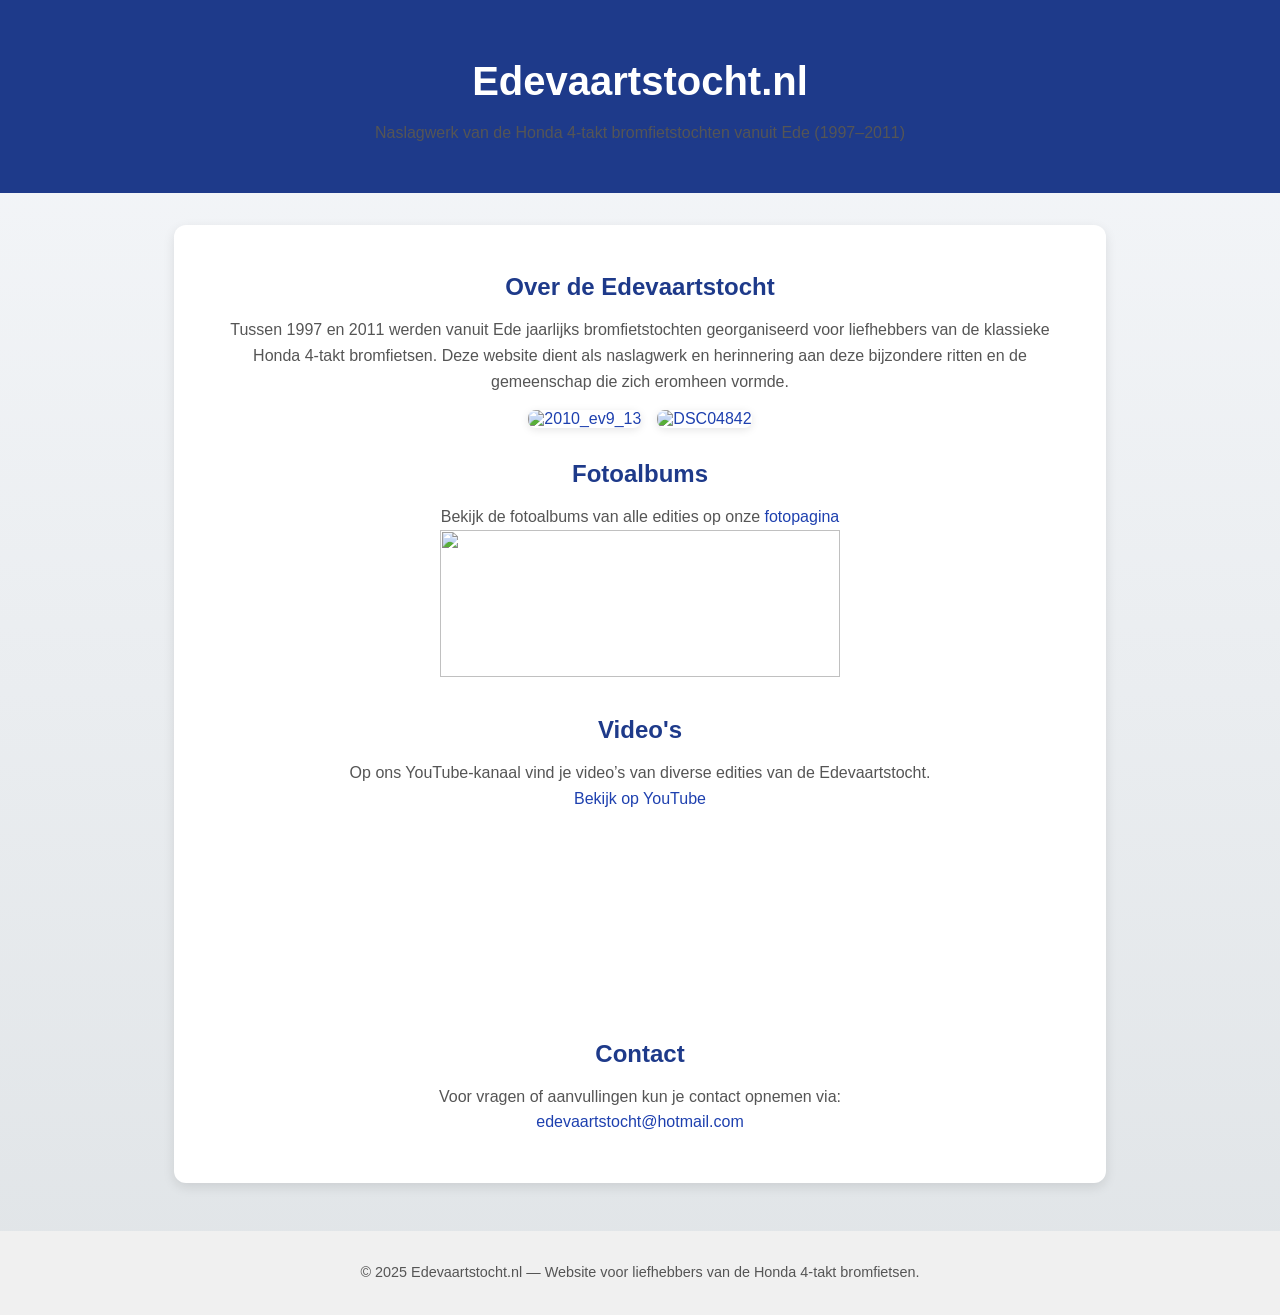
==== index.html @ 404687b3 "first commit index for the website" ====
<!DOCTYPE html>
<html lang="nl">
<head>
  <meta charset="UTF-8">
  <meta name="viewport" content="width=device-width, initial-scale=1.0">
  <title>Edevaartstocht.nl</title>
  <style>
    body {
      font-family: 'Segoe UI', Arial, sans-serif;
      background: linear-gradient(180deg, #f5f7fa 0%, #e0e4e7 100%);
      color: #333;
      margin: 0;
      padding: 0;
      text-align: center;
    }
    header {
      background-color: #1e3a8a;
      color: white;
      padding: 2rem 1rem;
    }
    h1 {
      font-size: 2.5rem;
      margin-bottom: 0.5rem;
    }
    main {
      max-width: 900px;
      margin: 2rem auto;
      padding: 1rem;
      background: white;
      border-radius: 12px;
      box-shadow: 0 4px 12px rgba(0,0,0,0.1);
    }
    section {
      margin: 2rem 0;
      padding: 0 1rem;
    }
    h2 {
      color: #1e3a8a;
      margin-bottom: 0.5rem;
    }
    p {
      color: #555;
      line-height: 1.6;
    }
    a {
      color: #1e40af;
      text-decoration: none;
      font-weight: 500;
    }
    a:hover {
      text-decoration: underline;
    }
    footer {
      margin-top: 3rem;
      padding: 1rem;
      font-size: 0.9rem;
      background-color: #f0f0f0;
      color: #555;
    }

    .image-preview {
      display: flex;
      flex-wrap: wrap;
      justify-content: center;
      gap: 1rem;
      margin-top: 1rem;
    }

    .image-preview img {
      width: 260px;
      height: 180px;
      object-fit: cover;
      border-radius: 8px;
      box-shadow: 0 2px 8px rgba(0,0,0,0.1);
      transition: transform 0.2s ease;
    }

    .image-preview img:hover {
      transform: scale(1.03);
    }

    @media (max-width: 600px) {
      h1 {
        font-size: 1.8rem;
      }
      main {
        margin: 1rem;
        padding: 1rem;
      }
      .image-preview img {
        width: 100%;
        height: auto;
      }
    }
  </style>
</head>
<body>
  <header>
    <h1>Edevaartstocht.nl</h1>
    <p>Naslagwerk van de Honda 4-takt bromfietstochten vanuit Ede (1997–2011)</p>
  </header>

  <main>
    <section id="intro">
      <h2>Over de Edevaartstocht</h2>
      <p>
        Tussen 1997 en 2011 werden vanuit Ede jaarlijks bromfietstochten georganiseerd voor liefhebbers van de klassieke Honda 4-takt bromfietsen.
        Deze website dient als naslagwerk en herinnering aan deze bijzondere ritten en de gemeenschap die zich eromheen vormde.
      </p>
      <div class="image-preview">
	<a data-flickr-embed="true" href="https://www.flickr.com/photos/203835539@N08/54896227644/in/album-72177720330073509" title="2010_ev9_13"><img src="https://live.staticflickr.com/65535/54896227644_0beae4927c_c.jpg" width="800" height="600" alt="2010_ev9_13"/></a><script async src="//embedr.flickr.com/assets/client-code.js" charset="utf-8"></script>
        <a data-flickr-embed="true" href="https://www.flickr.com/photos/203835539@N08/54895990871/in/album-72177720330050097" title="DSC04842"><img src="https://live.staticflickr.com/65535/54895990871_6d0fc60be7_c.jpg" width="800" height="600" alt="DSC04842"/></a><script async src="//embedr.flickr.com/assets/client-code.js" charset="utf-8"></script>
      </div>
    </section>

    <section id="fotos">
      <h2>Fotoalbums</h2>
      <p>
        Bekijk de fotoalbums van alle edities op onze <a href="https://www.flickr.com/photos/203835539@N08/albums" target="_blank">fotopagina</a><br>
<a data-flickr-embed="true" href="hhttps://www.flickr.com/photos/203835539@N08/albums" title=""><img src="https://live.staticflickr.com/65535/54896252813_4f22894fa2_w.jpg" width="400" height="147"" alt=""/></a><script async src="//embedr.flickr.com/assets/client-code.js" charset="utf-8"></script>
      </p>
</section>
       




    <section id="videos">
      <h2>Video's</h2>
      <p>
        Op ons YouTube-kanaal vind je video’s van diverse edities van de Edevaartstocht.<br>
        <a href="https://www.youtube.com/results?search_query=edevaartstocht" target="_blank">Bekijk op YouTube</a>
      </p>
      <div class="image-preview">
        <iframe width="320" height="180" src="https://www.youtube.com/embed/4kSpE7dK9tE" title="Edevaartstocht video" frameborder="0" allowfullscreen></iframe>
      </div>
    </section>

    <section id="contact">
      <h2>Contact</h2>
      <p>
        Voor vragen of aanvullingen kun je contact opnemen via:<br>
        <a href="mailto:edevaartstocht@hotmail.com">edevaartstocht@hotmail.com</a>
      </p>
    </section>
  </main>

  <footer>
    <p>&copy; 2025 Edevaartstocht.nl — Website voor liefhebbers van de Honda 4-takt bromfietsen.</p>
  </footer>
</body>
</html>
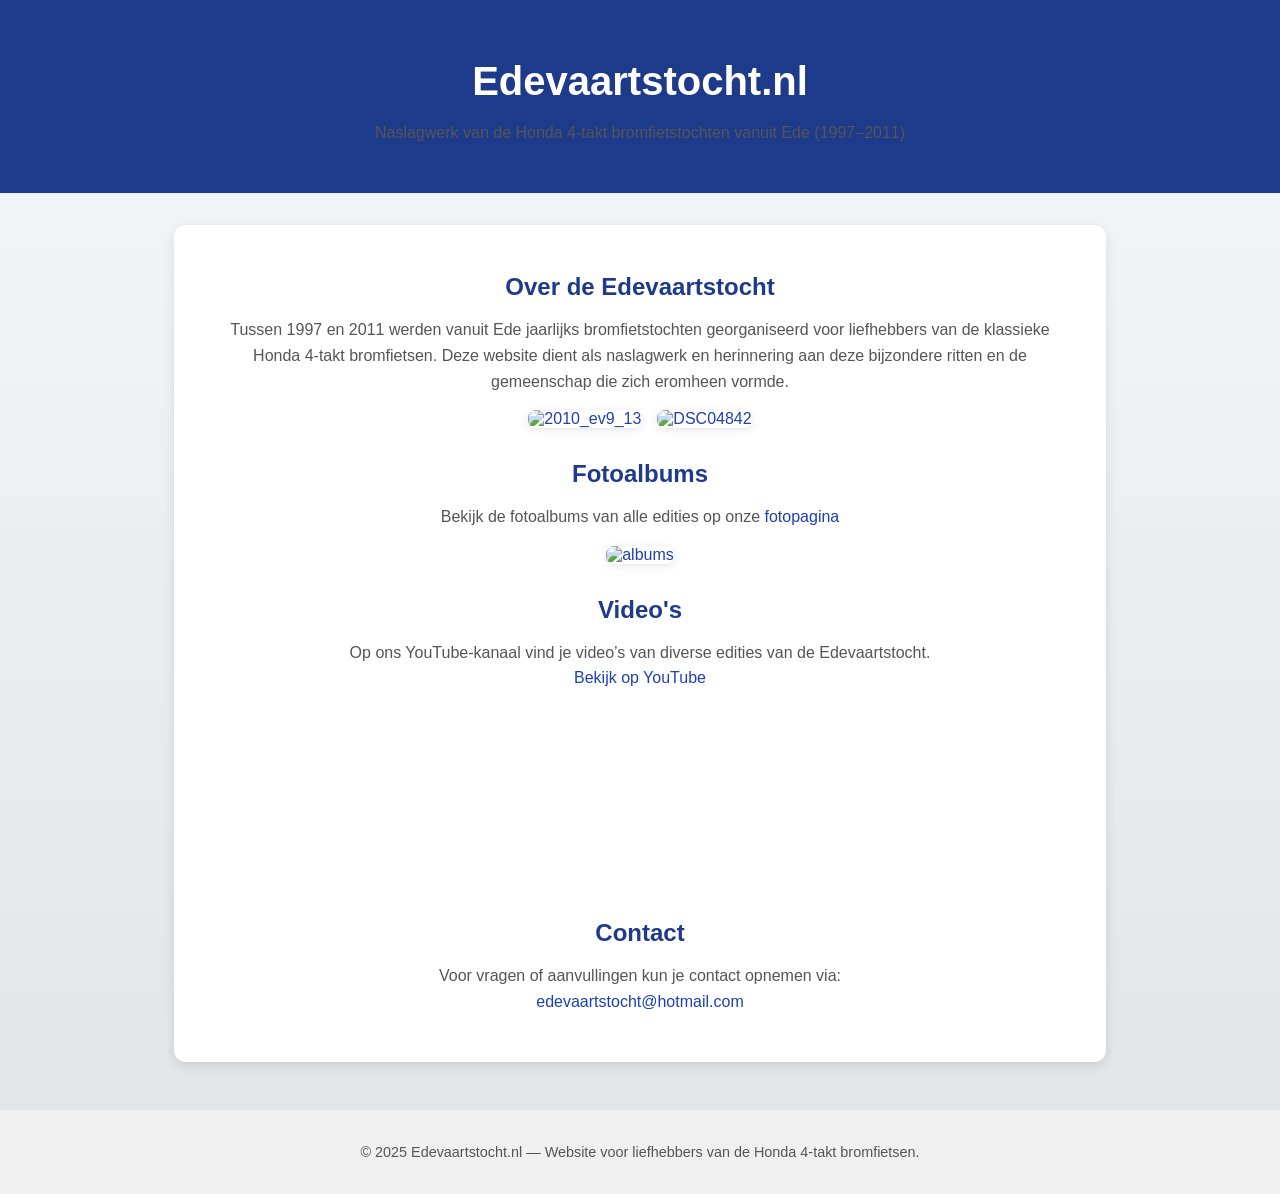
==== commit 5ce94663: "Add files via upload" ====
--- a/index.html
+++ b/index.html
@@ -117,8 +117,10 @@
       <h2>Fotoalbums</h2>
       <p>
         Bekijk de fotoalbums van alle edities op onze <a href="https://www.flickr.com/photos/203835539@N08/albums" target="_blank">fotopagina</a><br>
-<a data-flickr-embed="true" href="hhttps://www.flickr.com/photos/203835539@N08/albums" title=""><img src="https://live.staticflickr.com/65535/54896252813_4f22894fa2_w.jpg" width="400" height="147"" alt=""/></a><script async src="//embedr.flickr.com/assets/client-code.js" charset="utf-8"></script>
       </p>
+ <div class="image-preview">
+<a data-flickr-embed="true" href="https://www.flickr.com/photos/203835539@N08/album" title="albums"><img src="https://live.staticflickr.com/65535/54896252813_4f22894fa2_w.jpg" width="400" height="147" alt="albums"/></a><script async src="//embedr.flickr.com/assets/client-code.js" charset="utf-8"></script>
+
 </section>
        
 
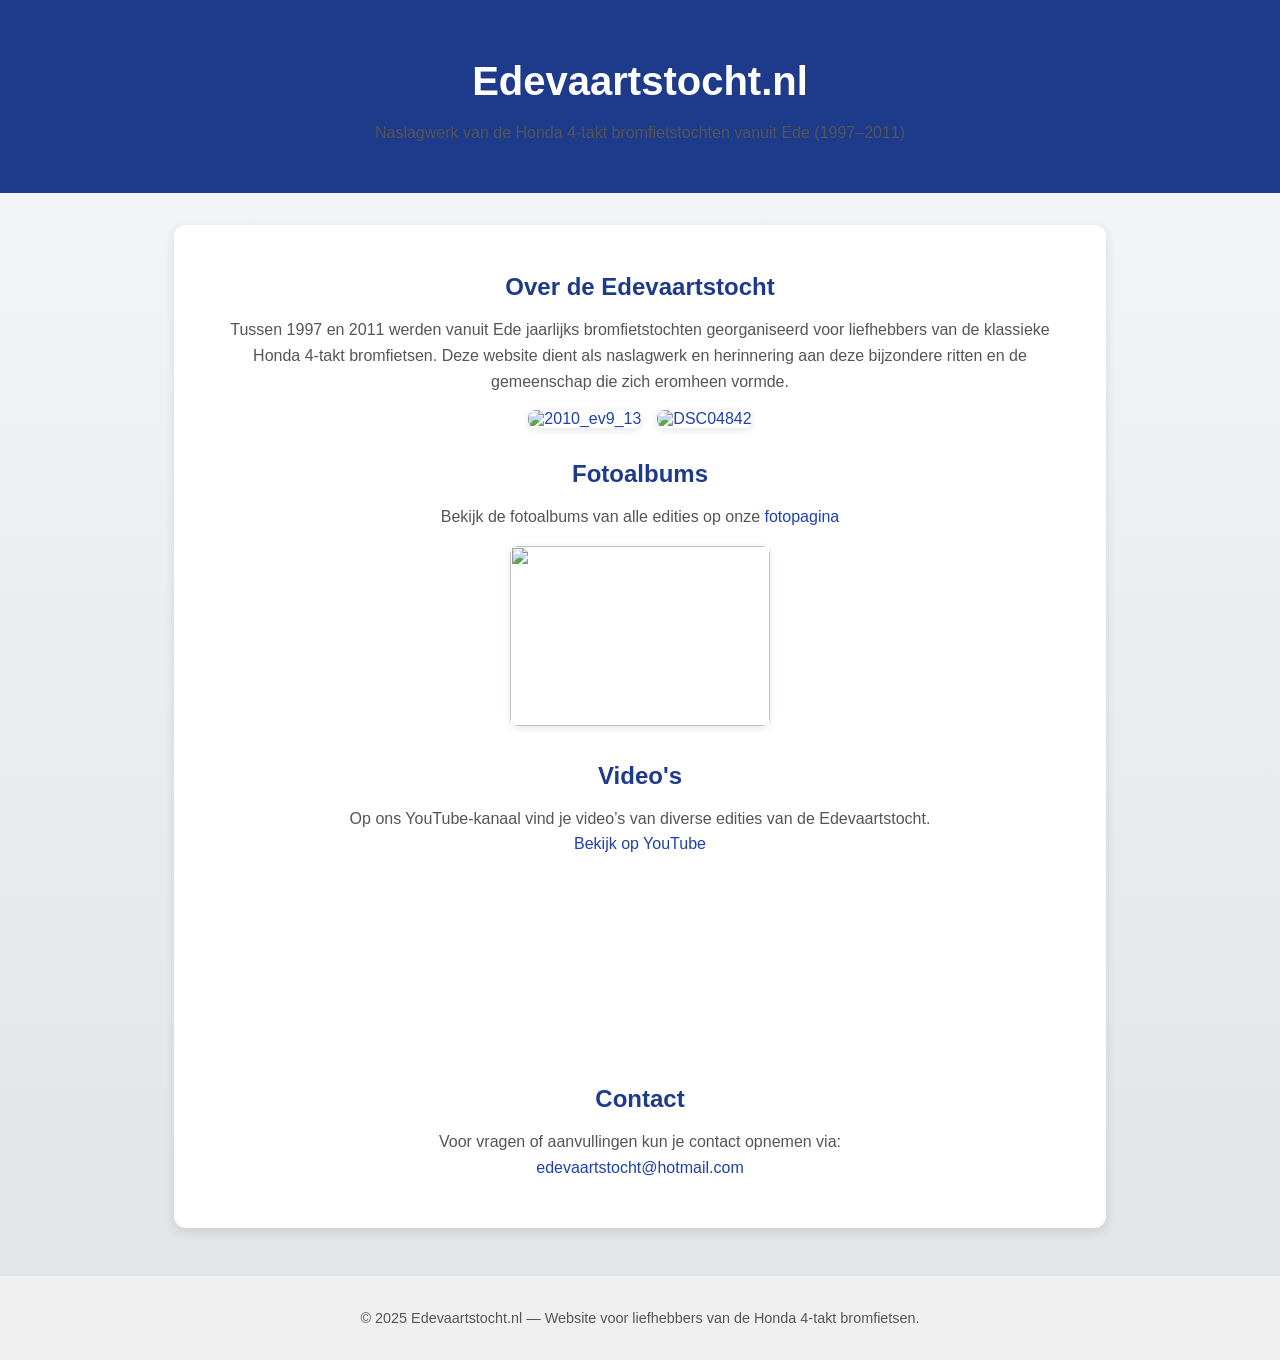
==== commit 4961dde1: "Add files via upload" ====
--- a/index.html
+++ b/index.html
@@ -118,12 +118,10 @@
       <p>
         Bekijk de fotoalbums van alle edities op onze <a href="https://www.flickr.com/photos/203835539@N08/albums" target="_blank">fotopagina</a><br>
       </p>
- <div class="image-preview">
-<a data-flickr-embed="true" href="https://www.flickr.com/photos/203835539@N08/album" title="albums"><img src="https://live.staticflickr.com/65535/54896252813_4f22894fa2_w.jpg" width="400" height="147" alt="albums"/></a><script async src="//embedr.flickr.com/assets/client-code.js" charset="utf-8"></script>
+<div class="image-preview">
+<a data-flickr-embed="true" href="https://www.flickr.com/photos/203835539@N08" title=""><img src="https://live.staticflickr.com/65535/54896252813_4f22894fa2_w.jpg" width="400" height="300" alt=""/></a><script async src="//embedr.flickr.com/assets/client-code.js" charset="utf-8"></script>
 
 </section>
-       
-
 
 
 
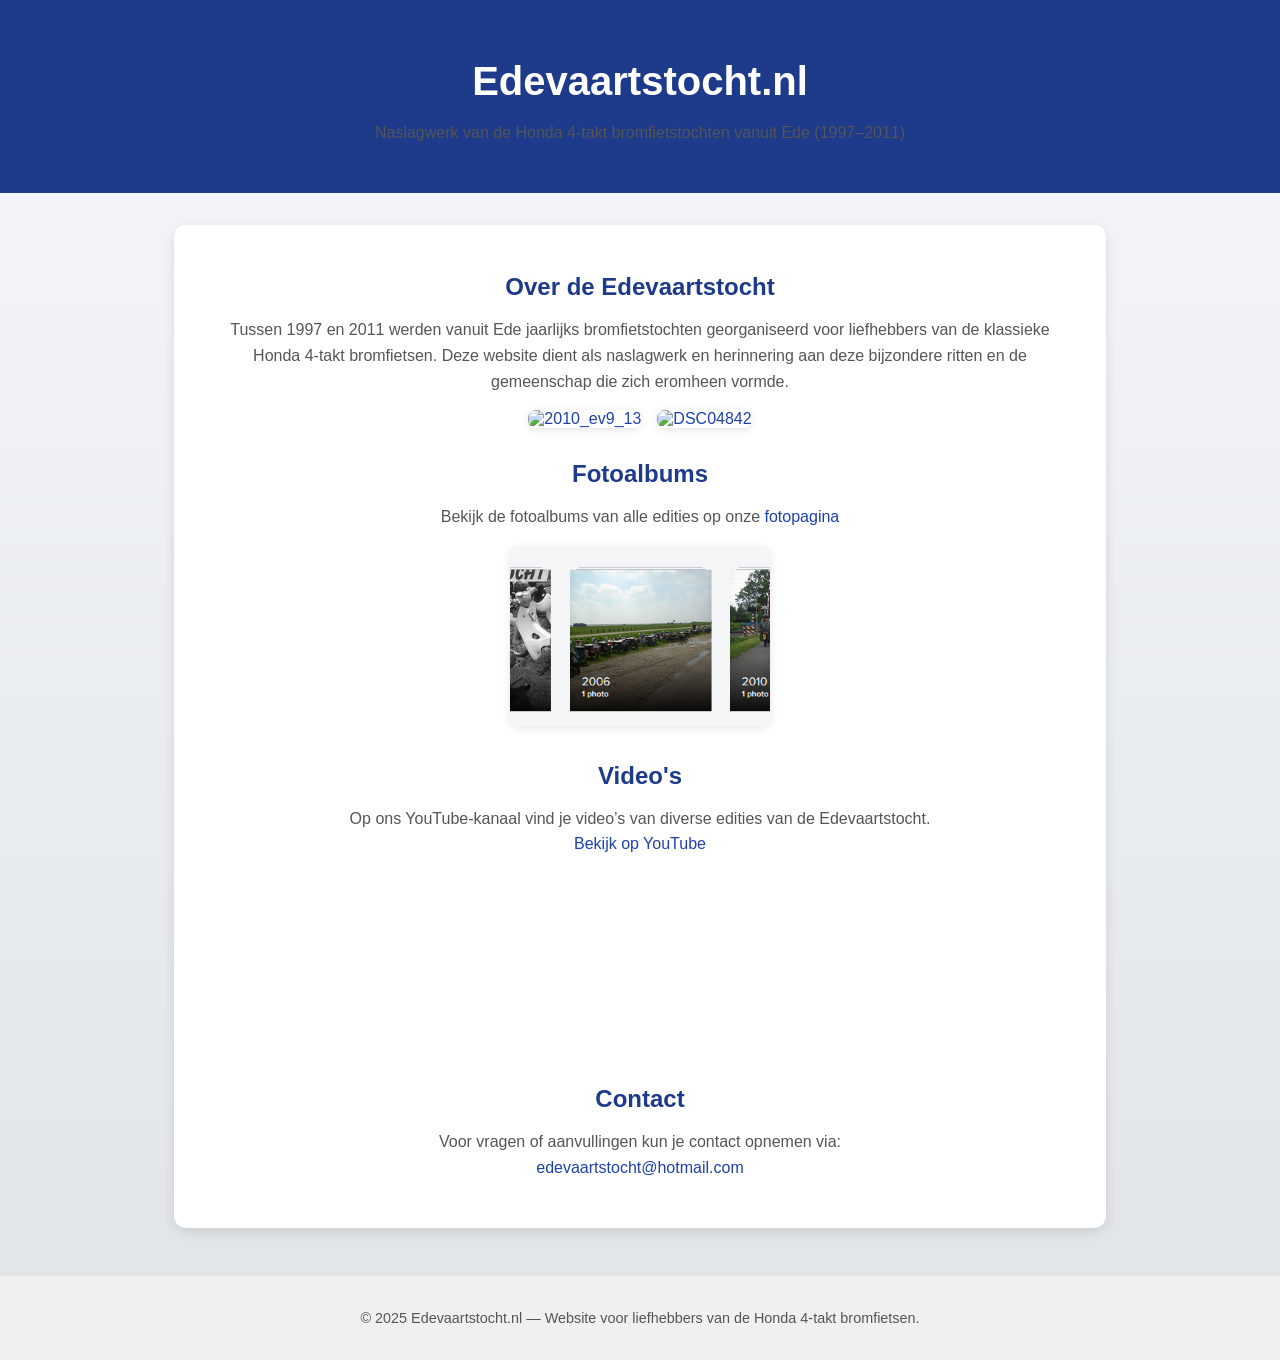
==== commit c923afad: "Add files via upload" ====
--- a/index.html
+++ b/index.html
@@ -119,7 +119,7 @@
         Bekijk de fotoalbums van alle edities op onze <a href="https://www.flickr.com/photos/203835539@N08/albums" target="_blank">fotopagina</a><br>
       </p>
 <div class="image-preview">
-<a data-flickr-embed="true" href="https://www.flickr.com/photos/203835539@N08" title=""><img src="https://live.staticflickr.com/65535/54896252813_4f22894fa2_w.jpg" width="400" height="300" alt=""/></a><script async src="//embedr.flickr.com/assets/client-code.js" charset="utf-8"></script>
+<a data-flickr-embed="true" href="https://www.flickr.com/photos/203835539@N08" title=""><img src="media/albums.png" width="400" height="300" alt=""/></a>
 
 </section>
 
